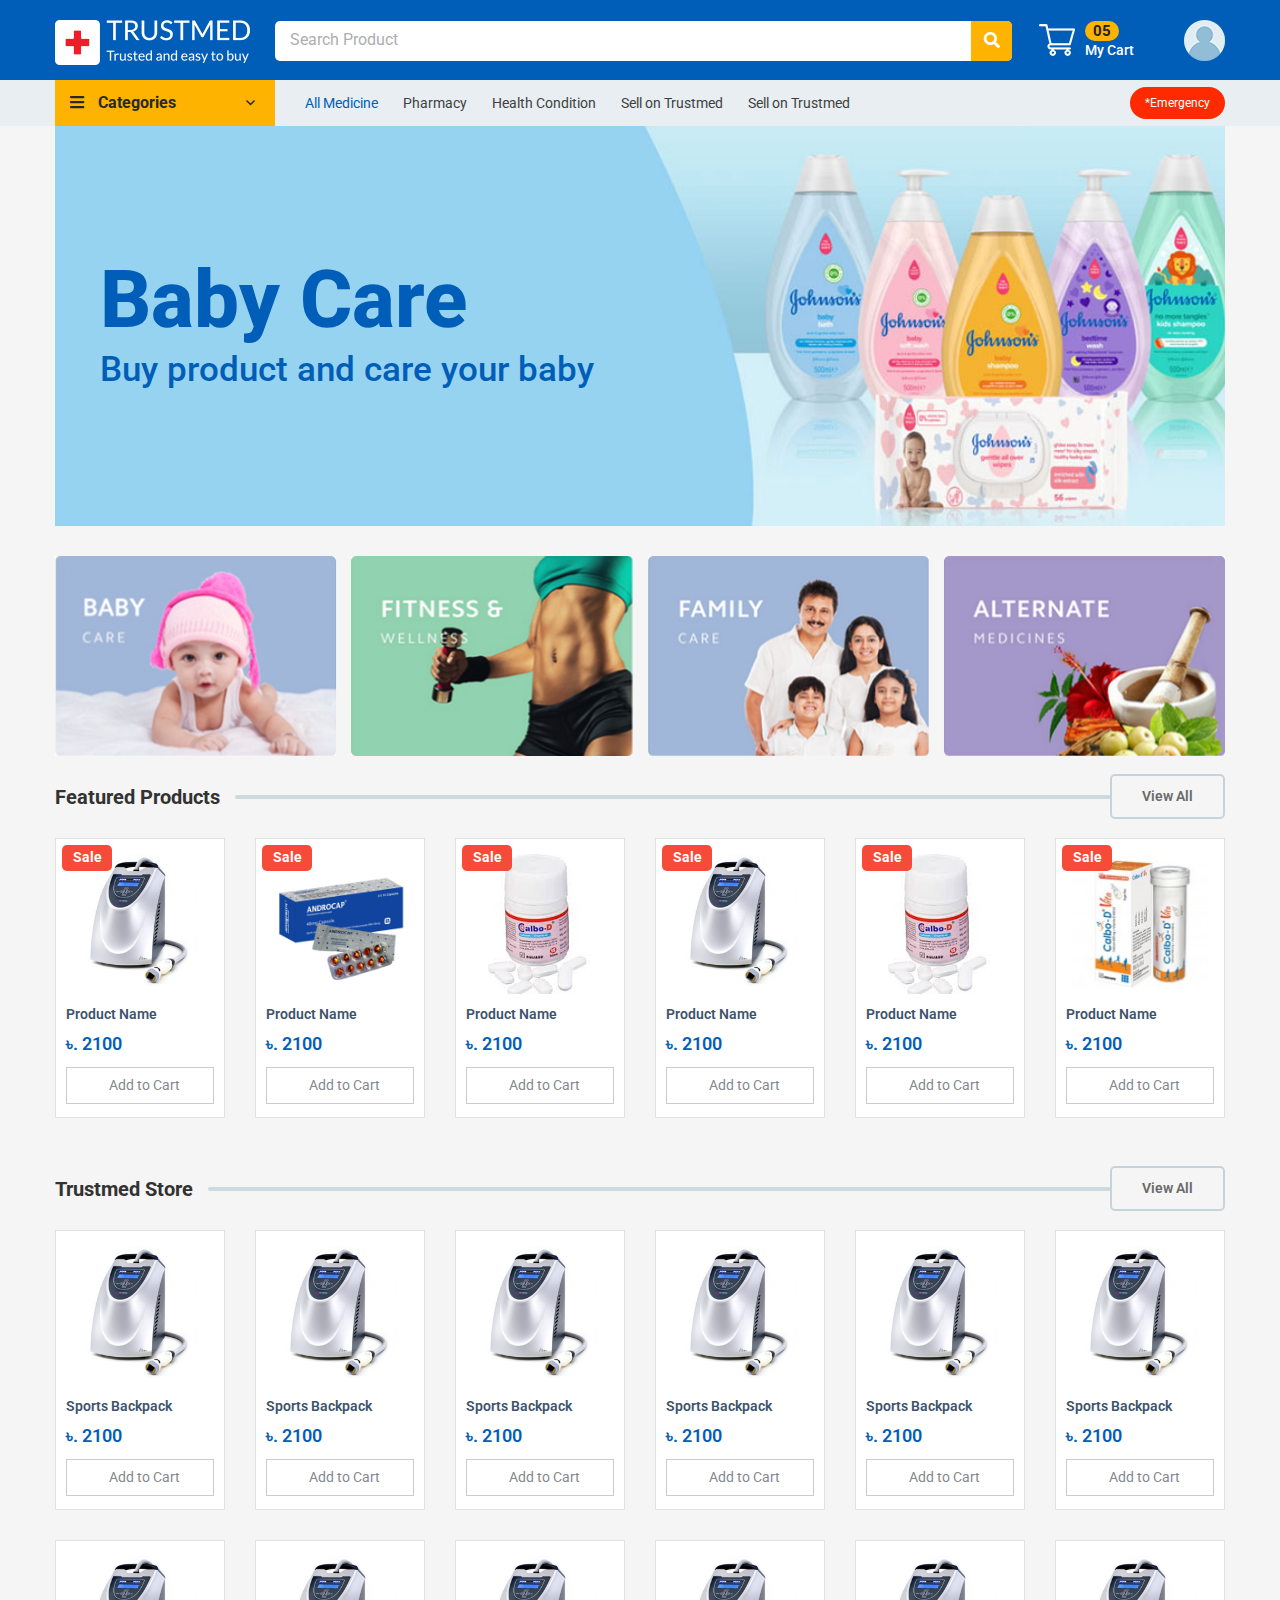
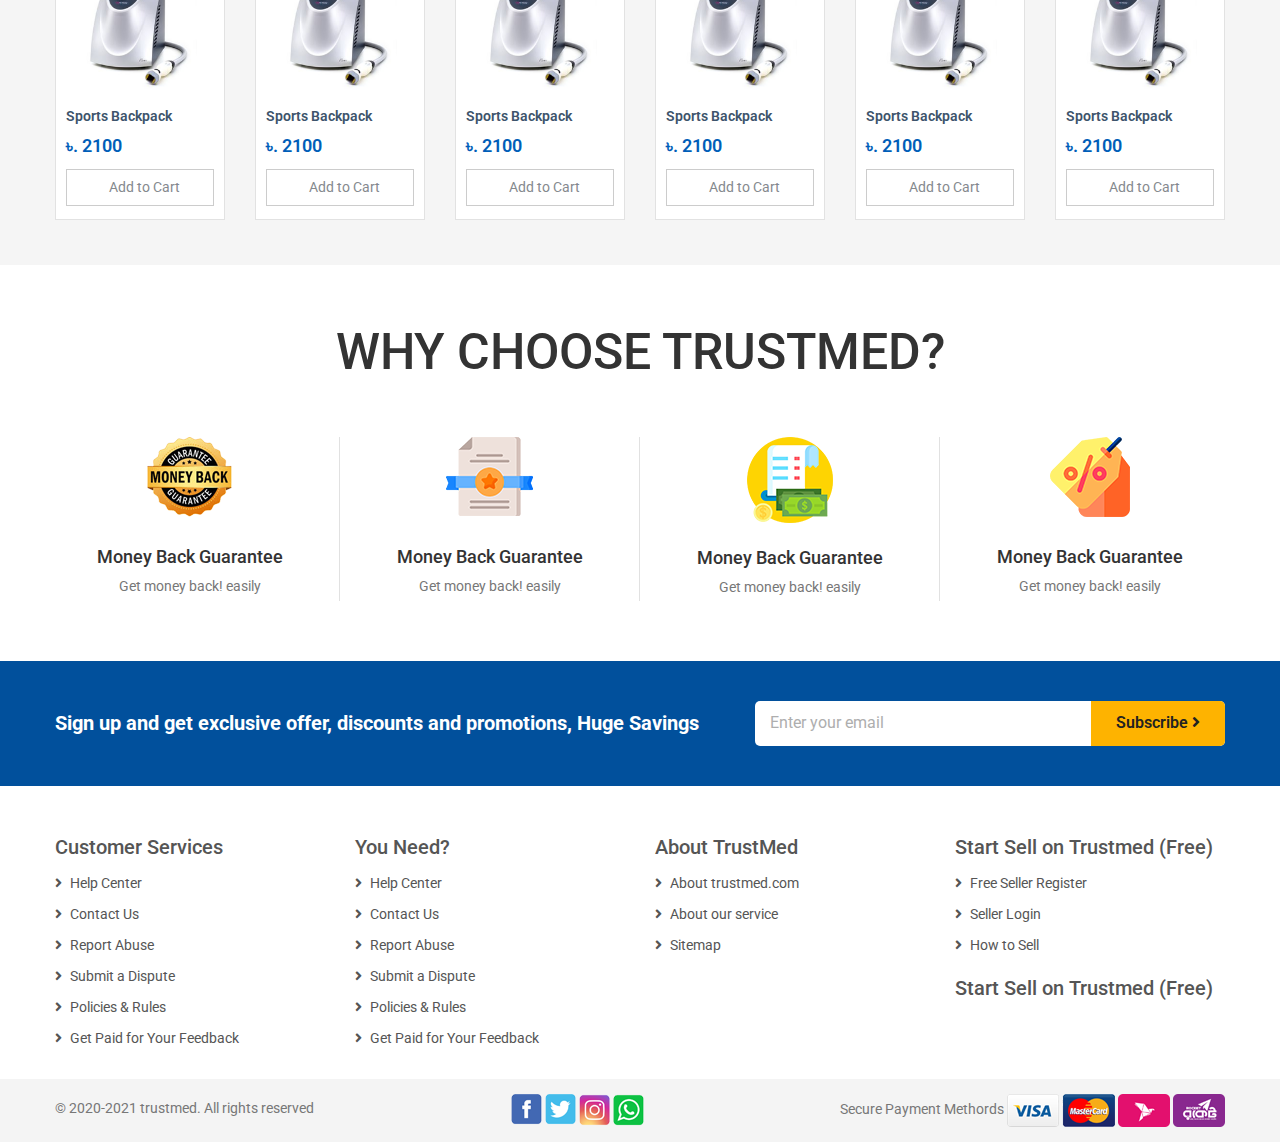
==== index.html @ 3177b4dc "first upload" ====
<!doctype html>
<html class="no-js" lang="en">

<head>

    <!--========= Required meta tags =========-->
    <meta charset="utf-8">
    <meta http-equiv="x-ua-compatible" content="ie=edge">
    <meta name="description" content="">
    <meta name="viewport" content="width=device-width, initial-scale=1, shrink-to-fit=no">

    <!--====== Title ======-->
    <title>trustmed</title>

    <!--====== Favicon ======-->
    <link rel="shortcut icon" href="favicon.png" type="images/x-icon" />
    
    <!--====== CSS Here ======-->
    <link rel="stylesheet" href="assets/css/bootstrap.min.css">
    <link rel="stylesheet" href="assets/css/animate.min.css">
    <link rel="stylesheet" href="assets/css/font-awesome.min.css">
    <link rel="stylesheet" href="assets/css/lightcase.css">
    <link rel="stylesheet" href="assets/css/meanmenu.css">
    <link rel="stylesheet" href="assets/css/nice-select.css">
    <link rel="stylesheet" href="assets/css/owl.carousel.min.css">
    <link rel="stylesheet" href="assets/css/slicknav.min.css">
    <link rel="stylesheet" href="assets/css/default.css">
    <link rel="stylesheet" href="assets/css/style.css">
    <link rel="stylesheet" href="assets/css/responsive.css">
    
</head>

<body class="home"> 
    <!--[if lt IE 8]>
        <p class="browserupgrade">You are using an <strong>outdated</strong> browser. Please <a href="http://browsehappy.com/">upgrade your browser</a> to improve your experience.</p>
    <![endif]-->

    <!-- header area start -->
    <header class="site-header">
        <div class="header-top">
            <div class="container">
                <div class="row">
                    <div class="col-xl-3 col-lg-3">
                        <a href="index.html" class="site-logo">
                            <img src="assets/images/logo.png" alt="">
                        </a>
                    </div>
                    <div class="col-xl-7 col-lg-6 my-auto">
                        <div class="search-by-cat">
                            <form action="get">
                                <div class="search-by-cat-wrap">
                                    <div class="search-field">
                                        <input type="search" placeholder="Search Product">
                                    </div>
                                    <button class="search-submit" type="submit"><i class="fa fa-search"></i></button>
                                </div>
                            </form>
                        </div>
                    </div>
                    <div class="col-xl-2 col-lg-3 my-auto">
                        <div class="cart-user-wrap">
                            <div class="cart-button">
                                <div class="cart-icon">
                                    <img src="assets/images/cart.png" alt="">
                                </div>
                                <div class="cart-content">
                                    <span class="cart-total">05</span>
                                    <h5>My Cart</h5>
                                </div>
                            </div>

                            <div class="user-button">
                                <div class="user-icon">
                                    <img src="assets/images/user.png" alt="">
                                    <div class="user-menu">
                                        <h4>Welcome to Trustmed</h4>
                                        <a class="btn btn-blue" href="customer-register.html">Sign in</a>
                                        <br>
                                        <h4><span>New Customer?</span></h4>
                                        <a class="btn btn-orange" href="customer-register.html">Join Free</a>
                                    </div>
                                </div>                                
                            </div>

                        </div>
                    </div>
                </div>
            </div>
        </div>
        <!-- nav area start -->
        <div class="nav-area">
            <div class="container">
                <div class="row">
                    <div class="col-xl-3 col-lg-3 col-md-6 col-8">
                        <!-- <div id="mobile-menu-wrap"></div> -->
                        <div class="nav-cat-wrap">
                            <a  href="#" class="nav-cat-btn">
                                <i class="fa fa-bars"></i>
                                Categories 
                            </a>
                            <div class="nav-cat-menu">
                                <ul id="traffic-menu">
                                    <li><a href="category.html"><img src="assets/icons/01.png">Covit 19 Essentials</a></li>
                                    <li><a href="category.html"><img src="assets/icons/02.png">Health & Beauty</a></li>
                                    <li class="mega-menu"><a href="category.html"><img src="assets/icons/03.png">Familly Care</a>
                                        <ul class="mega-menu-content">
                                            <li><a href="">
                                                <img src="assets/images/cat-thumb.png">
                                                <p>Sub Category Name</p>
                                            </a></li>
                                            <li><a href="">
                                                <img src="assets/images/cat-thumb.png">
                                                <p>Sub Category Name</p>
                                            </a></li>
                                            <li><a href="">
                                                <img src="assets/images/cat-thumb.png">
                                                <p>Sub Category Name</p>
                                            </a></li>
                                            <li><a href="">
                                                <img src="assets/images/cat-thumb.png">
                                                <p>Sub Category Name</p>
                                            </a></li>
                                            <li><a href="">
                                                <img src="assets/images/cat-thumb.png">
                                                <p>Sub Category Name</p>
                                            </a></li>
                                            <li><a href="">
                                                <img src="assets/images/cat-thumb.png">
                                                <p>Sub Category Name</p>
                                            </a></li>
                                            <li><a href="">
                                                <img src="assets/images/cat-thumb.png">
                                                <p>Sub Category Name</p>
                                            </a></li>
                                            <li><a href="">
                                                <img src="assets/images/cat-thumb.png">
                                                <p>Sub Category Name</p>
                                            </a></li>
                                            <li><a href="">
                                                <img src="assets/images/cat-thumb.png">
                                                <p>Sub Category Name</p>
                                            </a></li>
                                            <li><a href="">
                                                <img src="assets/images/cat-thumb.png">
                                                <p>Sub Category Name</p>
                                            </a></li>
                                            <li><a href="">
                                                <img src="assets/images/cat-thumb.png">
                                                <p>Sub Category Name</p>
                                            </a></li>
                                            <li><a href="">
                                                <img src="assets/images/cat-thumb.png">
                                                <p>Sub Category Name</p>
                                            </a></li>
                                        </ul>
                                    </li>
                                    <li><a href="category.html"><img src="assets/icons/04.png">Food & Supplements</a></li>
                                    <li><a href="category.html"><img src="assets/icons/05.png"> Yoga & Exercise </a></li>
                                    <li><a href="category.html"><img src="assets/icons/06.png"> First Aid </a></li>
                                    <li><a href="category.html"><img src="assets/icons/07.png"> Medical Apparel </a></li>
                                    <li><a href="category.html"><img src="assets/icons/08.png"> Surgical instruments </a></li>
                                    <li><a href="category.html"><img src="assets/icons/09.png"> Laboratory </a></li>
                                    <li><a href="category.html"><img src="assets/icons/10.png"> Therapy </a></li>
                                    <li><a href="category.html"><img src="assets/icons/11.png"> Hospital Equipment </a></li>
                                    <li><a href="category.html"><img src="assets/icons/12.png"> Hospital Furniture </a></li>
                                    <li><a href="category.html"><img src="assets/icons/13.png"> Medical Books </a></li>
                                    <li><a href="category.html"><img src="assets/icons/14.png"> Homeopathy </a></li>
                                    <li><a href="category.html"><img src="assets/icons/15.png"> Herbal </a></li>
                                    <li><a href="category.html"><img src="assets/icons/16.png"> Pet Medicine </a></li>
                                    <li class="show-all-cat-btn"><a href="">Show all</a></li>
                                </ul>
                            </div>
                        </div>
                    </div>
                    <div class="col-xl-9 col-lg-9 col-md-6 col-4 my-auto">
                        <div class="main-menu">
                            <nav>
                                <ul>
                                    <li class="active"><a href="#0">All Medicine</a></li>
                                    <li><a href="#0">Pharmacy</a></li>
                                    <li><a href="#0">Health Condition</a></li>
                                    <li><a href="#0">Sell on Trustmed</a></li>
                                    <li><a href="#0">Sell on Trustmed</a></li>
                            </nav>
                            <a href="vendor.html" class="site-btn">*Emergency</a>
                        </div>
                        <div class="sideicon">
                            <input type="checkbox" class="navigation__checkbox" id="navi-toggle">
                            <label for="navi-toggle" class="navigation__button">
                                <span class="navigation__icon">&nbsp;</span>
                            </label>
                        </div>
                    </div>
                </div>
            </div>
        </div>
        <!-- nav area end -->
    </header>
    <!-- header area end -->

    <div class="overlay"></div>

    <!-- hamburger menu start -->
    <div class="hamburger-menu">
        <div class="sidebarlists">
            <div class="crossbars">
                <button></button>
            </div>
            <ul>
                <li class="active"><a href="#0">All Medicine</a></li>
                <li><a href="#0">Pharmacy</a></li>
                <li><a href="#0">Health Condition</a></li>
                <li><a href="#0">Sell on Trustmed</a></li>
                <li><a href="#0">Sell on Trustmed</a></li>
            </ul>
        </div>
    </div>
    <!-- hamburger menu end -->

    <!-- Banner area start -->
    <section class="banner-area container">
        <div class="single-banner-item" style="background-image:url('assets/images/banner.jpg');">
            <div class="banner-content">
                <h2>Baby Care</h2>
                <h3>Buy product and care your baby</h3>
            </div>
        </div>
    </section>
    <!-- Banner area end -->

    <!-- offer area start -->
    <section class="offer-area pt-30 pb-15">
        <div class="container">
            <div class="row">
                <div class="col-xl-12">
                    <div class="offer-wrap owl-carousel">
                        <div class="single-offer">
                            <img src="assets/images/cat-1.jpeg" alt="">
                        </div>
                        <div class="single-offer">
                            <img src="assets/images/cat-2.jpeg" alt="">
                        </div>
                        <div class="single-offer">
                            <img src="assets/images/cat-3.jpeg" alt="">
                        </div>
                        <div class="single-offer">
                            <img src="assets/images/cat-4.jpeg" alt="">
                        </div>
                        <div class="single-offer">
                            <img src="assets/images/cat-1.jpeg" alt="">
                        </div>
                    </div>
                </div>
            </div>
        </div>
    </section>
    <!-- offer area end -->

    <!-- cat area start -->
    <section class="cat-area pt-15 pb-15">
        <div class="container">
            <div class="row">
                <div class="col-xl-12">
                    <div class="section-heading mb-25">
                        <h2 class="heading-title small">Featured Products</h2>
                        <div class="heading-label"></div>
                        <a href="#0" class="site-btn transparent">View All</a>
                    </div>
                </div>
            </div>
            <div class="row mt-none-20">
                <div class="col-xl-2 col-lg-3 col-md-4 col-sm-6">
                    <div class="single-product">
                        <a href="#0" class="product-thumb">
                            <img src="assets/images/product-1.png" alt="">
                        </a>
                        <div class="product-content pt-10">
                            <a href="#0" class="product-ttile">Product Name</a>
                            <span class="product-price">৳. 2100</span>
                            <a href="#0" class="add-to-cart"><i class="fa fa-cart"></i> Add to Cart</a>
                        </div>
                        <span class="onsale">sale</span>
                    </div>
                </div>
                <div class="col-xl-2 col-lg-3 col-md-4 col-sm-6">
                    <div class="single-product">
                        <a href="#0" class="product-thumb">
                            <img src="assets/images/product-2.png" alt="">
                        </a>
                        <div class="product-content pt-10">
                            <a href="#0" class="product-ttile">Product Name</a>
                            <span class="product-price">৳. 2100</span>
                            <a href="#0" class="add-to-cart"><i class="fa fa-cart"></i> Add to Cart</a>
                        </div>
                        <span class="onsale">sale</span>
                    </div>
                </div>
                <div class="col-xl-2 col-lg-3 col-md-4 col-sm-6">
                    <div class="single-product">
                        <a href="#0" class="product-thumb">
                            <img src="assets/images/product-3.png" alt="">
                        </a>
                        <div class="product-content pt-10">
                            <a href="#0" class="product-ttile">Product Name</a>
                            <span class="product-price">৳. 2100</span>
                            <a href="#0" class="add-to-cart"><i class="fa fa-cart"></i> Add to Cart</a>
                        </div>
                        <span class="onsale">sale</span>
                    </div>
                </div>
                <div class="col-xl-2 col-lg-3 col-md-4 col-sm-6">
                    <div class="single-product">
                        <a href="#0" class="product-thumb">
                            <img src="assets/images/product-1.png" alt="">
                        </a>
                        <div class="product-content pt-10">
                            <a href="#0" class="product-ttile">Product Name</a>
                            <span class="product-price">৳. 2100</span>
                            <a href="#0" class="add-to-cart"><i class="fa fa-cart"></i> Add to Cart</a>
                        </div>
                        <span class="onsale">sale</span>
                    </div>
                </div>
                <div class="col-xl-2 col-lg-3 col-md-4 col-sm-6">
                    <div class="single-product">
                        <a href="#0" class="product-thumb">
                            <img src="assets/images/product-3.png" alt="">
                        </a>
                        <div class="product-content pt-10">
                            <a href="#0" class="product-ttile">Product Name</a>
                            <span class="product-price">৳. 2100</span>
                            <a href="#0" class="add-to-cart"><i class="fa fa-cart"></i> Add to Cart</a>
                        </div>
                        <span class="onsale">sale</span>
                    </div>
                </div>
                <div class="col-xl-2 col-lg-3 col-md-4 col-sm-6">
                    <div class="single-product">
                        <a href="#0" class="product-thumb">
                            <img src="assets/images/product-4.png" alt="">
                        </a>
                        <div class="product-content pt-10">
                            <a href="#0" class="product-ttile">Product Name</a>
                            <span class="product-price">৳. 2100</span>
                            <a href="#0" class="add-to-cart"><i class="fa fa-cart"></i> Add to Cart</a>
                        </div>
                        <span class="onsale">sale</span>
                    </div>
                </div>
            </div>
        </div>
    </section>
    <!-- cat area end -->

    <!-- product area start -->
    <section class="product-area pt-15 pb-15">
        <div class="container">
            <div class="row">
                <div class="col-xl-12">
                    <div class="section-heading mb-25">
                        <h2 class="heading-title small">Trustmed Store</h2>
                        <div class="heading-label"></div>
                        <a href="#0" class="site-btn transparent">View All</a>
                    </div>
                </div>
            </div>
            <div class="row mt-none-20">
                <div class="col-xl-2 col-lg-3 col-md-4 col-sm-6">
                    <div class="single-product">
                        <a href="#0" class="product-thumb">
                            <img src="assets/images/product-1.png" alt="">
                        </a>
                        <div class="product-content pt-10">
                            <a href="#0" class="product-ttile">Sports Backpack</a>
                            <span class="product-price">৳. 2100</span>
                            <a href="#0" class="add-to-cart"><i class="fa fa-cart"></i> Add to Cart</a>
                        </div>
                    </div>
                </div>
                <div class="col-xl-2 col-lg-3 col-md-4 col-sm-6">
                    <div class="single-product">
                        <a href="#0" class="product-thumb">
                            <img src="assets/images/product-1.png" alt="">
                        </a>
                        <div class="product-content pt-10">
                            <a href="#0" class="product-ttile">Sports Backpack</a>
                            <span class="product-price">৳. 2100</span>
                            <a href="#0" class="add-to-cart"><i class="fa fa-cart"></i> Add to Cart</a>
                        </div>
                    </div>
                </div>
                <div class="col-xl-2 col-lg-3 col-md-4 col-sm-6">
                    <div class="single-product">
                        <a href="#0" class="product-thumb">
                            <img src="assets/images/product-1.png" alt="">
                        </a>
                        <div class="product-content pt-10">
                            <a href="#0" class="product-ttile">Sports Backpack</a>
                            <span class="product-price">৳. 2100</span>
                            <a href="#0" class="add-to-cart"><i class="fa fa-cart"></i> Add to Cart</a>
                        </div>
                    </div>
                </div>
                <div class="col-xl-2 col-lg-3 col-md-4 col-sm-6">
                    <div class="single-product">
                        <a href="#0" class="product-thumb">
                            <img src="assets/images/product-1.png" alt="">
                        </a>
                        <div class="product-content pt-10">
                            <a href="#0" class="product-ttile">Sports Backpack</a>
                            <span class="product-price">৳. 2100</span>
                            <a href="#0" class="add-to-cart"><i class="fa fa-cart"></i> Add to Cart</a>
                        </div>
                    </div>
                </div>
                <div class="col-xl-2 col-lg-3 col-md-4 col-sm-6">
                    <div class="single-product">
                        <a href="#0" class="product-thumb">
                            <img src="assets/images/product-1.png" alt="">
                        </a>
                        <div class="product-content pt-10">
                            <a href="#0" class="product-ttile">Sports Backpack</a>
                            <span class="product-price">৳. 2100</span>
                            <a href="#0" class="add-to-cart"><i class="fa fa-cart"></i> Add to Cart</a>
                        </div>
                    </div>
                </div>
                <div class="col-xl-2 col-lg-3 col-md-4 col-sm-6">
                    <div class="single-product">
                        <a href="#0" class="product-thumb">
                            <img src="assets/images/product-1.png" alt="">
                        </a>
                        <div class="product-content pt-10">
                            <a href="#0" class="product-ttile">Sports Backpack</a>
                            <span class="product-price">৳. 2100</span>
                            <a href="#0" class="add-to-cart"><i class="fa fa-cart"></i> Add to Cart</a>
                        </div>
                    </div>
                </div>
                <div class="col-xl-2 col-lg-3 col-md-4 col-sm-6">
                    <div class="single-product">
                        <a href="#0" class="product-thumb">
                            <img src="assets/images/product-1.png" alt="">
                        </a>
                        <div class="product-content pt-10">
                            <a href="#0" class="product-ttile">Sports Backpack</a>
                            <span class="product-price">৳. 2100</span>
                            <a href="#0" class="add-to-cart"><i class="fa fa-cart"></i> Add to Cart</a>
                        </div>
                    </div>
                </div>
                <div class="col-xl-2 col-lg-3 col-md-4 col-sm-6">
                    <div class="single-product">
                        <a href="#0" class="product-thumb">
                            <img src="assets/images/product-1.png" alt="">
                        </a>
                        <div class="product-content pt-10">
                            <a href="#0" class="product-ttile">Sports Backpack</a>
                            <span class="product-price">৳. 2100</span>
                            <a href="#0" class="add-to-cart"><i class="fa fa-cart"></i> Add to Cart</a>
                        </div>
                    </div>
                </div>
                <div class="col-xl-2 col-lg-3 col-md-4 col-sm-6">
                    <div class="single-product">
                        <a href="#0" class="product-thumb">
                            <img src="assets/images/product-1.png" alt="">
                        </a>
                        <div class="product-content pt-10">
                            <a href="#0" class="product-ttile">Sports Backpack</a>
                            <span class="product-price">৳. 2100</span>
                            <a href="#0" class="add-to-cart"><i class="fa fa-cart"></i> Add to Cart</a>
                        </div>
                    </div>
                </div>
                <div class="col-xl-2 col-lg-3 col-md-4 col-sm-6">
                    <div class="single-product">
                        <a href="#0" class="product-thumb">
                            <img src="assets/images/product-1.png" alt="">
                        </a>
                        <div class="product-content pt-10">
                            <a href="#0" class="product-ttile">Sports Backpack</a>
                            <span class="product-price">৳. 2100</span>
                            <a href="#0" class="add-to-cart"><i class="fa fa-cart"></i> Add to Cart</a>
                        </div>
                    </div>
                </div>
                <div class="col-xl-2 col-lg-3 col-md-4 col-sm-6">
                    <div class="single-product">
                        <a href="#0" class="product-thumb">
                            <img src="assets/images/product-1.png" alt="">
                        </a>
                        <div class="product-content pt-10">
                            <a href="#0" class="product-ttile">Sports Backpack</a>
                            <span class="product-price">৳. 2100</span>
                            <a href="#0" class="add-to-cart"><i class="fa fa-cart"></i> Add to Cart</a>
                        </div>
                    </div>
                </div>
                <div class="col-xl-2 col-lg-3 col-md-4 col-sm-6">
                    <div class="single-product">
                        <a href="#0" class="product-thumb">
                            <img src="assets/images/product-1.png" alt="">
                        </a>
                        <div class="product-content pt-10">
                            <a href="#0" class="product-ttile">Sports Backpack</a>
                            <span class="product-price">৳. 2100</span>
                            <a href="#0" class="add-to-cart"><i class="fa fa-cart"></i> Add to Cart</a>
                        </div>
                    </div>
                </div>
            </div>
        </div>
    </section>
    <!-- product area end -->

    <!-- why chosse area start -->
    <div class="why-choose">
        <div class="container">
            <div class="row">
                <div class="col-xl-12">
                    <div class="section-heading justify-content-center">
                        <h2>Why Choose TrustMed?</h2>
                    </div>
                </div>
            </div>
            <div class="row choose text-center mt-none-20">
                <div class="col-xl-3 col-lg-3 col-md-6 col-sm-6 mt-20">
                    <div class="single-why-choose">
                        <div class="icon">
                            <img src="assets/images/why-1.png" alt="">
                        </div>
                        <div class="content">
                            <h4>Money Back Guarantee</h4>
                            <p>Get money back! easily</p>
                        </div>
                    </div>
                </div>
                <div class="col-xl-3 col-lg-3 col-md-6 col-sm-6 mt-20">
                    <div class="single-why-choose">
                        <div class="icon">
                            <img src="assets/images/why-2.png" alt="">
                        </div>
                        <div class="content">
                            <h4>Money Back Guarantee</h4>
                            <p>Get money back! easily</p>
                        </div>
                    </div>
                </div>
                <div class="col-xl-3 col-lg-3 col-md-6 col-sm-6 mt-20">
                    <div class="single-why-choose">
                        <div class="icon">
                            <img src="assets/images/why-3.png" alt="">
                        </div>
                        <div class="content">
                            <h4>Money Back Guarantee</h4>
                            <p>Get money back! easily</p>
                        </div>
                    </div>
                </div>
                <div class="col-xl-3 col-lg-3 col-md-6 col-sm-6 mt-20">
                    <div class="single-why-choose">
                        <div class="icon">
                            <img src="assets/images/why-4.png" alt="">
                        </div>
                        <div class="content">
                            <h4>Money Back Guarantee</h4>
                            <p>Get money back! easily</p>
                        </div>
                    </div>
                </div>
            </div>
        </div>
    </div>
    <!-- why chosse area end -->

    <!-- newslater area start -->
    <div class="newslater-area">
        <div class="container">
            <div class="row">
                <div class="col-xl-7 my-auto">
                    <p>Sign up and get exclusive offer, discounts and promotions, Huge Savings</p>
                </div>
                <div class="col-xl-5">
                    <div class="newslater">
                        <form action="index.html">
                            <input type="email" name="email" id="email" placeholder="Enter your email">
                            <button type="submit">Subscribe <i class="fa fa-angle-right"></i></button>
                        </form>
                    </div>
                </div>
            </div>
        </div>
    </div>
    <!-- newslater area end -->

    <!-- footer area start -->
    <footer class="site-footer pt-50">
        <div class="container">
            <div class="row mt-none-30">

                <div class="col-lg-3 col-md-6 col-sm-6">
                    <div class="footer-widget mt-30">
                        <h4 class="widget-title mb-15">Customer Services</h4>
                        <ul>
                            <li><a href="#0">Help Center</a></li>
                            <li><a href="#0">Contact Us</a></li>
                            <li><a href="#0">Report Abuse</a></li>
                            <li><a href="#0">Submit a Dispute</a></li>
                            <li><a href="#0">Policies & Rules</a></li>
                            <li><a href="#0">Get Paid for Your Feedback</a></li>
                        </ul>
                    </div>
                </div>

                <div class="col-lg-3 col-md-6 col-sm-6">
                    <div class="footer-widget mt-30">
                        <h4 class="widget-title mb-15">You Need?</h4>
                        <ul>
                            <li><a href="#0">Help Center</a></li>
                            <li><a href="#0">Contact Us</a></li>
                            <li><a href="#0">Report Abuse</a></li>
                            <li><a href="#0">Submit a Dispute</a></li>
                            <li><a href="#0">Policies & Rules</a></li>
                            <li><a href="#0">Get Paid for Your Feedback</a></li>
                        </ul>
                    </div>
                </div>

                <div class="col-lg-3 col-md-6 col-sm-6">
                    <div class="footer-widget mt-30">
                        <h4 class="widget-title mb-15">About TrustMed</h4>
                        <ul>
                            <li><a href="#0">About trustmed.com</a></li>
                            <li><a href="#0">About our service</a></li>
                            <li><a href="#0">Sitemap</a></li>
                        </ul>
                    </div>
                </div>

                <div class="col-lg-3 col-md-6 col-sm-6">
                    <div class="footer-widget mt-30">
                        <h4 class="widget-title mb-15">Start Sell on Trustmed (Free)</h4>
                        <ul>
                            <li><a href="#0">Free Seller Register</a></li>
                            <li><a href="#0">Seller Login</a></li>
                            <li><a href="#0">How to Sell</a></li>
                        </ul>
                        <br>
                        <h4 class="widget-title mb-15">Start Sell on Trustmed (Free)</h4>
                    </div>
                </div>

            </div>

        </div>

        <div class="copyright pt-15 pb-15 mt-30">
            <div class="container">

                <div class="d-flex justify-content-between">

                    <div class="copyright-text">
                        <p>&copy; 2020-2021 trustmed. All rights reserved</p>
                    </div>

                    <div class="footer-socials">
                        <a href=""><img src="assets/images/fb-icon.png"></a>
                        <a href=""><img src="assets/images/tw-icon.png"></a>
                        <a href=""><img src="assets/images/lnk-icon.png"></a>
                        <a href=""><img src="assets/images/wh-icon.png"></a>
                    </div>

                    <div class="pmnt-box">
                        <span>Secure Payment Methords</span>
                        <img src="assets/images/visa.png">
                        <img src="assets/images/master-card.png">
                        <img src="assets/images/bkash-p.png">
                        <img src="assets/images/rocket-p.png">
                    </div>

                </div>

            </div>
        </div>
    </footer>
    <!-- footer area end -->

    <!--========= JS Here =========-->
    <script src="assets/js/jquery-2.2.4.min.js"></script>
    <script src="assets/js/bootstrap.min.js"></script>
    <script src="assets/js/jquery.meanmenu.min.js"></script>
    <script src="assets/js/jquery.nice-select.min.js"></script>
    <script src="assets/js/lightcase.js"></script>
    <script src="assets/js/owl.carousel.min.js"></script>
    <script src="assets/js/jquery.slicknav.min.js"></script>
    <script src="assets/js/wow.min.js"></script>
    <script src="assets/js/main.js"></script>
</body>

</html>
---- assets/css/lightcase.css ----
/**
 * Lightcase - jQuery Plugin
 * The smart and flexible Lightbox Plugin.
 *
 * @author		Cornel Boppart <cornel@bopp-art.com>
 * @copyright	Author
 *
 * @version		2.5.0 (11/03/2018)
 */
/**
 * Lightcase settings
 *
 * Note: Override default settings for your project without touching this source code by simply
 * defining those variables within a SASS map called '$lightcase-custom'.
 *
 * // Example usage
 * $lightcase-custom: (
 *   'breakpoint': 768px
 * );
 */
@font-face {
  font-family: 'lightcase';
  src: url("../fonts/lightcase.eot?55356177");
  src: url("../fonts/lightcase.eot?55356177#iefix") format("embedded-opentype"), url("../fonts/lightcase.woff?55356177") format("woff"), url("../fonts/lightcase.ttf?55356177") format("truetype"), url("../fonts/lightcase.svg?55356177#lightcase") format("svg");
  font-weight: normal;
  font-style: normal;
}
/* line 12, ../scss/components/fonts/_font-lightcase.scss */
[class*='lightcase-icon-']:before {
  font-family: 'lightcase', sans-serif;
  font-style: normal;
  font-weight: normal;
  speak: none;
  display: inline-block;
  text-decoration: inherit;
  width: 1em;
  text-align: center;
  /* For safety - reset parent styles, that can break glyph codes*/
  font-variant: normal;
  text-transform: none;
  /* fix buttons height, for twitter bootstrap */
  line-height: 1em;
  /* Uncomment for 3D effect */
  /* text-shadow: 1px 1px 1px rgba(127, 127, 127, 0.3); */
}

/* Codes */
/* line 35, ../scss/components/fonts/_font-lightcase.scss */
.lightcase-icon-play:before {
  content: '\e800';
}

/* line 36, ../scss/components/fonts/_font-lightcase.scss */
.lightcase-icon-pause:before {
  content: '\e801';
}

/* line 37, ../scss/components/fonts/_font-lightcase.scss */
.lightcase-icon-close:before {
  content: '\e802';
}

/* line 38, ../scss/components/fonts/_font-lightcase.scss */
.lightcase-icon-prev:before {
  content: '\e803';
}

/* line 39, ../scss/components/fonts/_font-lightcase.scss */
.lightcase-icon-next:before {
  content: '\e804';
}

/* line 40, ../scss/components/fonts/_font-lightcase.scss */
.lightcase-icon-spin:before {
  content: '\e805';
}

/**
 * Mixin providing icon defaults to be used on top of font-lightcase.
 *
 * Example usage:
 * @include icon(#e9e9e9)
 */
/**
 * Mixin providing icon defaults including a hover status to be used
 * on top of font-lightcase.
 *
 * Example usage:
 * @include icon-hover(#e9e9e9, #fff)
 */
/**
 * Provides natural content overflow behavior and scrolling support
 * even so for touch devices.
 *
 * Example usage:
 * @include overflow()
 */
/**
 * Neutralizes/resets dimensions including width, height, position as well as margins,
 * paddings and styles. Used to enforce a neutral and unstyled look and behavoir!
 *
 * Example usage:
 * @include clear(true)
 *
 * @param boolean $important
 */
@-webkit-keyframes lightcase-spin {
  0% {
    -webkit-transform: rotate(0deg);
    -moz-transform: rotate(0deg);
    -o-transform: rotate(0deg);
    transform: rotate(0deg);
  }
  100% {
    -webkit-transform: rotate(359deg);
    -moz-transform: rotate(359deg);
    -o-transform: rotate(359deg);
    transform: rotate(359deg);
  }
}
@-moz-keyframes lightcase-spin {
  0% {
    -webkit-transform: rotate(0deg);
    -moz-transform: rotate(0deg);
    -o-transform: rotate(0deg);
    transform: rotate(0deg);
  }
  100% {
    -webkit-transform: rotate(359deg);
    -moz-transform: rotate(359deg);
    -o-transform: rotate(359deg);
    transform: rotate(359deg);
  }
}
@-o-keyframes lightcase-spin {
  0% {
    -webkit-transform: rotate(0deg);
    -moz-transform: rotate(0deg);
    -o-transform: rotate(0deg);
    transform: rotate(0deg);
  }
  100% {
    -webkit-transform: rotate(359deg);
    -moz-transform: rotate(359deg);
    -o-transform: rotate(359deg);
    transform: rotate(359deg);
  }
}
@-ms-keyframes lightcase-spin {
  0% {
    -webkit-transform: rotate(0deg);
    -moz-transform: rotate(0deg);
    -o-transform: rotate(0deg);
    transform: rotate(0deg);
  }
  100% {
    -webkit-transform: rotate(359deg);
    -moz-transform: rotate(359deg);
    -o-transform: rotate(359deg);
    transform: rotate(359deg);
  }
}
@keyframes lightcase-spin {
  0% {
    -webkit-transform: rotate(0deg);
    -moz-transform: rotate(0deg);
    -o-transform: rotate(0deg);
    transform: rotate(0deg);
  }
  100% {
    -webkit-transform: rotate(359deg);
    -moz-transform: rotate(359deg);
    -o-transform: rotate(359deg);
    transform: rotate(359deg);
  }
}
/* line 1, ../scss/components/modules/_case.scss */
#lightcase-case {
  display: none;
  position: fixed;
  z-index: 2002;
  top: 50%;
  left: 50%;
  font-family: arial, sans-serif;
  font-size: 13px;
  line-height: 1.5;
  text-align: left;
  text-shadow: 0 0 10px rgba(0, 0, 0, 0.5);
}
@media screen and (max-width: 640px) {
  /* line 16, ../scss/components/modules/_case.scss */
  html[data-lc-type=inline] #lightcase-case, html[data-lc-type=ajax] #lightcase-case {
    position: fixed !important;
    top: 0 !important;
    left: 0 !important;
    right: 0 !important;
    bottom: 0 !important;
    margin: 0 !important;
    padding: 55px 0 70px 0;
    width: 100% !important;
    height: 100% !important;
    overflow: auto !important;
  }
}

@media screen and (min-width: 641px) {
  /* line 4, ../scss/components/modules/_content.scss */
  html:not([data-lc-type=error]) #lightcase-content {
    position: relative;
    z-index: 1;
    text-shadow: none;
    background-color: #fff;
    -webkit-box-shadow: 0 0 30px rgba(0, 0, 0, 0.5);
    -moz-box-shadow: 0 0 30px rgba(0, 0, 0, 0.5);
    -o-box-shadow: 0 0 30px rgba(0, 0, 0, 0.5);
    box-shadow: 0 0 30px rgba(0, 0, 0, 0.5);
    -webkit-backface-visibility: hidden;
  }
}
@media screen and (min-width: 641px) {
  /* line 23, ../scss/components/modules/_content.scss */
  html[data-lc-type=image] #lightcase-content, html[data-lc-type=video] #lightcase-content {
    background-color: #333;
  }
}
/* line 31, ../scss/components/modules/_content.scss */
html[data-lc-type=inline] #lightcase-content, html[data-lc-type=ajax] #lightcase-content, html[data-lc-type=error] #lightcase-content {
  -webkit-box-shadow: none;
  -moz-box-shadow: none;
  -o-box-shadow: none;
  box-shadow: none;
}
@media screen and (max-width: 640px) {
  /* line 31, ../scss/components/modules/_content.scss */
  html[data-lc-type=inline] #lightcase-content, html[data-lc-type=ajax] #lightcase-content, html[data-lc-type=error] #lightcase-content {
    position: relative !important;
    top: auto !important;
    left: auto !important;
    width: auto !important;
    height: auto !important;
    margin: 0 !important;
    padding: 0 !important;
    border: none !important;
    background: none !important;
  }
}
/* line 43, ../scss/components/modules/_content.scss */
html[data-lc-type=inline] #lightcase-content .lightcase-contentInner, html[data-lc-type=ajax] #lightcase-content .lightcase-contentInner, html[data-lc-type=error] #lightcase-content .lightcase-contentInner {
  -webkit-box-sizing: border-box;
  -moz-box-sizing: border-box;
  -o-box-sizing: border-box;
  box-sizing: border-box;
}
@media screen and (max-width: 640px) {
  /* line 43, ../scss/components/modules/_content.scss */
  html[data-lc-type=inline] #lightcase-content .lightcase-contentInner, html[data-lc-type=ajax] #lightcase-content .lightcase-contentInner, html[data-lc-type=error] #lightcase-content .lightcase-contentInner {
    padding: 15px;
  }
  /* line 52, ../scss/components/modules/_content.scss */
  html[data-lc-type=inline] #lightcase-content .lightcase-contentInner, html[data-lc-type=inline] #lightcase-content .lightcase-contentInner > *, html[data-lc-type=ajax] #lightcase-content .lightcase-contentInner, html[data-lc-type=ajax] #lightcase-content .lightcase-contentInner > *, html[data-lc-type=error] #lightcase-content .lightcase-contentInner, html[data-lc-type=error] #lightcase-content .lightcase-contentInner > * {
    width: 100% !important;
    max-width: none !important;
  }
  /* line 59, ../scss/components/modules/_content.scss */
  html[data-lc-type=inline] #lightcase-content .lightcase-contentInner > *:not(iframe), html[data-lc-type=ajax] #lightcase-content .lightcase-contentInner > *:not(iframe), html[data-lc-type=error] #lightcase-content .lightcase-contentInner > *:not(iframe) {
    height: auto !important;
    max-height: none !important;
  }
}
@media screen and (max-width: 640px) {
  /* line 70, ../scss/components/modules/_content.scss */
  html.lightcase-isMobileDevice[data-lc-type=iframe] #lightcase-content .lightcase-contentInner iframe {
    overflow: auto;
    -webkit-overflow-scrolling: touch;
  }
}
@media screen and (max-width: 640px) and (min-width: 641px) {
  /* line 74, ../scss/components/modules/_content.scss */
  html[data-lc-type=image] #lightcase-content .lightcase-contentInner, html[data-lc-type=video] #lightcase-content .lightcase-contentInner {
    line-height: 0.75;
  }
}

/* line 82, ../scss/components/modules/_content.scss */
html[data-lc-type=image] #lightcase-content .lightcase-contentInner {
  position: relative;
  overflow: hidden !important;
}
@media screen and (max-width: 640px) {
  /* line 91, ../scss/components/modules/_content.scss */
  html[data-lc-type=inline] #lightcase-content .lightcase-contentInner .lightcase-inlineWrap, html[data-lc-type=ajax] #lightcase-content .lightcase-contentInner .lightcase-inlineWrap, html[data-lc-type=error] #lightcase-content .lightcase-contentInner .lightcase-inlineWrap {
    position: relative !important;
    top: auto !important;
    left: auto !important;
    width: auto !important;
    height: auto !important;
    margin: 0 !important;
    padding: 0 !important;
    border: none !important;
    background: none !important;
  }
}
@media screen and (min-width: 641px) {
  /* line 100, ../scss/components/modules/_content.scss */
  html:not([data-lc-type=error]) #lightcase-content .lightcase-contentInner .lightcase-inlineWrap {
    padding: 30px;
    overflow: auto;
    -webkit-box-sizing: border-box;
    -moz-box-sizing: border-box;
    -o-box-sizing: border-box;
    box-sizing: border-box;
  }
}
@media screen and (max-width: 640px) {
  /* line 117, ../scss/components/modules/_content.scss */
  #lightcase-content h1, #lightcase-content h2, #lightcase-content h3, #lightcase-content h4, #lightcase-content h5, #lightcase-content h6, #lightcase-content p {
    color: #aaa;
  }
}
@media screen and (min-width: 641px) {
  /* line 117, ../scss/components/modules/_content.scss */
  #lightcase-content h1, #lightcase-content h2, #lightcase-content h3, #lightcase-content h4, #lightcase-content h5, #lightcase-content h6, #lightcase-content p {
    color: #333;
  }
}

/* line 3, ../scss/components/modules/_error.scss */
#lightcase-case p.lightcase-error {
  margin: 0;
  font-size: 17px;
  text-align: center;
  white-space: nowrap;
  overflow: hidden;
  text-overflow: ellipsis;
  color: #aaa;
}
@media screen and (max-width: 640px) {
  /* line 3, ../scss/components/modules/_error.scss */
  #lightcase-case p.lightcase-error {
    padding: 30px 0;
  }
}
@media screen and (min-width: 641px) {
  /* line 3, ../scss/components/modules/_error.scss */
  #lightcase-case p.lightcase-error {
    padding: 0;
  }
}

/* line 4, ../scss/components/modules/_global.scss */
.lightcase-open body {
  overflow: hidden;
}
/* line 8, ../scss/components/modules/_global.scss */
.lightcase-isMobileDevice .lightcase-open body {
  max-width: 100%;
  max-height: 100%;
}

/* line 1, ../scss/components/modules/_info.scss */
#lightcase-info {
  position: absolute;
  padding-top: 15px;
}
/* line 9, ../scss/components/modules/_info.scss */
#lightcase-info #lightcase-title,
#lightcase-info #lightcase-caption {
  margin: 0;
  padding: 0;
  line-height: 1.5;
  font-weight: normal;
  text-overflow: ellipsis;
}
/* line 19, ../scss/components/modules/_info.scss */
#lightcase-info #lightcase-title {
  font-size: 17px;
  color: #aaa;
}
@media screen and (max-width: 640px) {
  /* line 19, ../scss/components/modules/_info.scss */
  #lightcase-info #lightcase-title {
    position: fixed;
    top: 10px;
    left: 0;
    max-width: 87.5%;
    padding: 5px 15px;
    background: #333;
  }
}
/* line 33, ../scss/components/modules/_info.scss */
#lightcase-info #lightcase-caption {
  clear: both;
  font-size: 13px;
  color: #aaa;
}
/* line 39, ../scss/components/modules/_info.scss */
#lightcase-info #lightcase-sequenceInfo {
  font-size: 11px;
  color: #aaa;
}
@media screen and (max-width: 640px) {
  /* line 45, ../scss/components/modules/_info.scss */
  .lightcase-fullScreenMode #lightcase-info {
    padding-left: 15px;
    padding-right: 15px;
  }
  /* line 51, ../scss/components/modules/_info.scss */
  html:not([data-lc-type=image]):not([data-lc-type=video]):not([data-lc-type=flash]):not([data-lc-type=error]) #lightcase-info {
    position: static;
  }
}

/* line 1, ../scss/components/modules/_loading.scss */
#lightcase-loading {
  position: fixed;
  z-index: 9999;
  width: 1.123em;
  height: auto;
  font-size: 38px;
  line-height: 1;
  text-align: center;
  text-shadow: none;
  position: fixed;
  z-index: 2001;
  top: 50%;
  left: 50%;
  margin-top: -0.5em;
  margin-left: -0.5em;
  opacity: 1;
  font-size: 32px;
  text-shadow: 0 0 15px #fff;
  -moz-transform-origin: 50% 53%;
  -webkit-animation: lightcase-spin 0.5s infinite linear;
  -moz-animation: lightcase-spin 0.5s infinite linear;
  -o-animation: lightcase-spin 0.5s infinite linear;
  animation: lightcase-spin 0.5s infinite linear;
}
/* line 20, ../scss/components/mixins/_presets.scss */
#lightcase-loading, #lightcase-loading:focus {
  text-decoration: none;
  color: #fff;
  -webkit-tap-highlight-color: transparent;
  -webkit-transition: color, opacity, ease-in-out 0.25s;
  -moz-transition: color, opacity, ease-in-out 0.25s;
  -o-transition: color, opacity, ease-in-out 0.25s;
  transition: color, opacity, ease-in-out 0.25s;
}
/* line 32, ../scss/components/mixins/_presets.scss */
#lightcase-loading > span {
  display: inline-block;
  text-indent: -9999px;
}

/* line 2, ../scss/components/modules/_navigation.scss */
a[class*='lightcase-icon-'] {
  position: fixed;
  z-index: 9999;
  width: 1.123em;
  height: auto;
  font-size: 38px;
  line-height: 1;
  text-align: center;
  text-shadow: none;
  outline: none;
  cursor: pointer;
}
/* line 20, ../scss/components/mixins/_presets.scss */
a[class*='lightcase-icon-'], a[class*='lightcase-icon-']:focus {
  text-decoration: none;
  color: rgba(255, 255, 255, 0.6);
  -webkit-tap-highlight-color: transparent;
  -webkit-transition: color, opacity, ease-in-out 0.25s;
  -moz-transition: color, opacity, ease-in-out 0.25s;
  -o-transition: color, opacity, ease-in-out 0.25s;
  transition: color, opacity, ease-in-out 0.25s;
}
/* line 32, ../scss/components/mixins/_presets.scss */
a[class*='lightcase-icon-'] > span {
  display: inline-block;
  text-indent: -9999px;
}
/* line 49, ../scss/components/mixins/_presets.scss */
a[class*='lightcase-icon-']:hover {
  color: white;
  text-shadow: 0 0 15px white;
}
/* line 10, ../scss/components/modules/_navigation.scss */
.lightcase-isMobileDevice a[class*='lightcase-icon-']:hover {
  color: #aaa;
  text-shadow: none;
}
/* line 17, ../scss/components/modules/_navigation.scss */
a[class*='lightcase-icon-'].lightcase-icon-close {
  position: fixed;
  top: 15px;
  right: 15px;
  bottom: auto;
  margin: 0;
  opacity: 0;
  outline: none;
}
/* line 28, ../scss/components/modules/_navigation.scss */
a[class*='lightcase-icon-'].lightcase-icon-prev {
  left: 15px;
}
/* line 33, ../scss/components/modules/_navigation.scss */
a[class*='lightcase-icon-'].lightcase-icon-next {
  right: 15px;
}
/* line 38, ../scss/components/modules/_navigation.scss */
a[class*='lightcase-icon-'].lightcase-icon-pause, a[class*='lightcase-icon-'].lightcase-icon-play {
  left: 50%;
  margin-left: -0.5em;
}
@media screen and (min-width: 641px) {
  /* line 38, ../scss/components/modules/_navigation.scss */
  a[class*='lightcase-icon-'].lightcase-icon-pause, a[class*='lightcase-icon-'].lightcase-icon-play {
    opacity: 0;
  }
}
@media screen and (max-width: 640px) {
  /* line 2, ../scss/components/modules/_navigation.scss */
  a[class*='lightcase-icon-'] {
    bottom: 15px;
    font-size: 24px;
  }
}
@media screen and (min-width: 641px) {
  /* line 2, ../scss/components/modules/_navigation.scss */
  a[class*='lightcase-icon-'] {
    bottom: 50%;
    margin-bottom: -0.5em;
  }
  /* line 57, ../scss/components/modules/_navigation.scss */
  a[class*='lightcase-icon-']:hover, #lightcase-case:hover ~ a[class*='lightcase-icon-'] {
    opacity: 1;
  }
}

/* line 1, ../scss/components/modules/_overlay.scss */
#lightcase-overlay {
  display: none;
  width: 100%;
  min-height: 100%;
  position: fixed;
  z-index: 2000;
  top: -9999px;
  bottom: -9999px;
  left: 0;
  background: #333;
}
@media screen and (max-width: 640px) {
  /* line 1, ../scss/components/modules/_overlay.scss */
  #lightcase-overlay {
    opacity: 1 !important;
  }
}
---- assets/css/nice-select.css ----
.nice-select {
  -webkit-tap-highlight-color: transparent;
  background-color: #fff;
  border-radius: 5px;
  border: solid 1px #e8e8e8;
  box-sizing: border-box;
  clear: both;
  cursor: pointer;
  display: block;
  float: left;
  font-family: inherit;
  font-size: 14px;
  font-weight: normal;
  height: 42px;
  line-height: 40px;
  outline: none;
  padding-left: 18px;
  padding-right: 30px;
  position: relative;
  text-align: left !important;
  -webkit-transition: all 0.2s ease-in-out;
  transition: all 0.2s ease-in-out;
  -webkit-user-select: none;
     -moz-user-select: none;
      -ms-user-select: none;
          user-select: none;
  white-space: nowrap;
  width: auto; }
  .nice-select:hover {
    border-color: #dbdbdb; }
  .nice-select:active, .nice-select.open, .nice-select:focus {
    border-color: #999; }
  .nice-select:after {
    border-bottom: 2px solid #999;
    border-right: 2px solid #999;
    content: '';
    display: block;
    height: 5px;
    margin-top: -4px;
    pointer-events: none;
    position: absolute;
    right: 12px;
    top: 50%;
    -webkit-transform-origin: 66% 66%;
        -ms-transform-origin: 66% 66%;
            transform-origin: 66% 66%;
    -webkit-transform: rotate(45deg);
        -ms-transform: rotate(45deg);
            transform: rotate(45deg);
    -webkit-transition: all 0.15s ease-in-out;
    transition: all 0.15s ease-in-out;
    width: 5px; }
  .nice-select.open:after {
    -webkit-transform: rotate(-135deg);
        -ms-transform: rotate(-135deg);
            transform: rotate(-135deg); }
  .nice-select.open .list {
    opacity: 1;
    pointer-events: auto;
    -webkit-transform: scale(1) translateY(0);
        -ms-transform: scale(1) translateY(0);
            transform: scale(1) translateY(0); }
  .nice-select.disabled {
    border-color: #ededed;
    color: #999;
    pointer-events: none; }
    .nice-select.disabled:after {
      border-color: #cccccc; }
  .nice-select.wide {
    width: 100%; }
    .nice-select.wide .list {
      left: 0 !important;
      right: 0 !important; }
  .nice-select.right {
    float: right; }
    .nice-select.right .list {
      left: auto;
      right: 0; }
  .nice-select.small {
    font-size: 12px;
    height: 36px;
    line-height: 34px; }
    .nice-select.small:after {
      height: 4px;
      width: 4px; }
    .nice-select.small .option {
      line-height: 34px;
      min-height: 34px; }
  .nice-select .list {
    background-color: #fff;
    border-radius: 5px;
    box-shadow: 0 0 0 1px rgba(68, 68, 68, 0.11);
    box-sizing: border-box;
    margin-top: 4px;
    opacity: 0;
    overflow: hidden;
    padding: 0;
    pointer-events: none;
    position: absolute;
    top: 100%;
    left: 0;
    -webkit-transform-origin: 50% 0;
        -ms-transform-origin: 50% 0;
            transform-origin: 50% 0;
    -webkit-transform: scale(0.75) translateY(-21px);
        -ms-transform: scale(0.75) translateY(-21px);
            transform: scale(0.75) translateY(-21px);
    -webkit-transition: all 0.2s cubic-bezier(0.5, 0, 0, 1.25), opacity 0.15s ease-out;
    transition: all 0.2s cubic-bezier(0.5, 0, 0, 1.25), opacity 0.15s ease-out;
    z-index: 9; }
    .nice-select .list:hover .option:not(:hover) {
      background-color: transparent !important; }
  .nice-select .option {
    cursor: pointer;
    font-weight: 400;
    line-height: 40px;
    list-style: none;
    min-height: 40px;
    outline: none;
    padding-left: 18px;
    padding-right: 29px;
    text-align: left;
    -webkit-transition: all 0.2s;
    transition: all 0.2s; }
    .nice-select .option:hover, .nice-select .option.focus, .nice-select .option.selected.focus {
      background-color: #f6f6f6; }
    .nice-select .option.selected {
      font-weight: bold; }
    .nice-select .option.disabled {
      background-color: transparent;
      color: #999;
      cursor: default; }

.no-csspointerevents .nice-select .list {
  display: none; }

.no-csspointerevents .nice-select.open .list {
  display: block; }
---- assets/css/default.css ----
/* Deafult Margin & Padding */
.mt-none-20 {
	margin-top: -20px;
}
.mt-none-30 {
	margin-top: -30px;
}
.mt-none-40 {
	margin-top: -40px;
}
.mt-none-50 {
	margin-top: -50px;
}
.mt-none-60 {
	margin-top: -50px;
}
.mt-none-80 {
	margin-top: -80px;
}
/*-- Margin Top --*/
.mt-5 {
	margin-top: 5px;
}
.mt-10 {
	margin-top: 10px;
}
.mt-15 {
	margin-top: 15px;
}
.mt-20 {
	margin-top: 20px;
}
.mt-25 {
	margin-top: 25px;
}
.mt-30 {
	margin-top: 30px;
}
.mt-35 {
	margin-top: 35px;
}
.mt-40 {
	margin-top: 40px;
}
.mt-45 {
	margin-top: 45px;
}
.mt-50 {
	margin-top: 50px;
}
.mt-55 {
	margin-top: 55px;
}
.mt-60 {
	margin-top: 60px;
}
.mt-65 {
	margin-top: 65px;
}
.mt-70 {
	margin-top: 70px;
}
.mt-75 {
	margin-top: 75px;
}
.mt-80 {
	margin-top: 80px;
}
.mt-85 {
	margin-top: 85px;
}
.mt-90 {
	margin-top: 90px;
}
.mt-95 {
	margin-top: 95px;
}
.mt-100 {
	margin-top: 100px;
}
.mt-105 {
	margin-top: 105px;
}
.mt-110 {
	margin-top: 110px;
}
.mt-115 {
	margin-top: 115px;
}
.mt-120 {
	margin-top: 120px;
}
.mt-125 {
	margin-top: 125px;
}
.mt-130 {
	margin-top: 130px;
}
.mt-135 {
	margin-top: 135px;
}
.mt-140 {
	margin-top: 140px;
}
.mt-145 {
	margin-top: 145px;
}
.mt-150 {
	margin-top: 150px;
}
.mt-155 {
	margin-top: 155px;
}
.mt-160 {
	margin-top: 160px;
}
.mt-165 {
	margin-top: 165px;
}
.mt-170 {
	margin-top: 170px;
}
.mt-175 {
	margin-top: 175px;
}
.mt-180 {
	margin-top: 180px;
}
.mt-185 {
	margin-top: 185px;
}
.mt-190 {
	margin-top: 190px;
}
.mt-195 {
	margin-top: 195px;
}
.mt-200 {
	margin-top: 200px;
}
/*-- Margin Bottom --*/

.mb-5 {
	margin-bottom: 5px;
}
.mb-10 {
	margin-bottom: 10px;
}
.mb-15 {
	margin-bottom: 15px;
}
.mb-20 {
	margin-bottom: 20px;
}
.mb-25 {
	margin-bottom: 25px;
}
.mb-30 {
	margin-bottom: 30px;
}
.mb-35 {
	margin-bottom: 35px;
}
.mb-40 {
	margin-bottom: 40px;
}
.mb-45 {
	margin-bottom: 45px;
}
.mb-50 {
	margin-bottom: 50px;
}
.mb-55 {
	margin-bottom: 55px;
}
.mb-60 {
	margin-bottom: 60px;
}
.mb-65 {
	margin-bottom: 65px;
}
.mb-70 {
	margin-bottom: 70px;
}
.mb-75 {
	margin-bottom: 75px;
}
.mb-80 {
	margin-bottom: 80px;
}
.mb-85 {
	margin-bottom: 85px;
}
.mb-90 {
	margin-bottom: 90px;
}
.mb-95 {
	margin-bottom: 95px;
}
.mb-100 {
	margin-bottom: 100px;
}
.mb-105 {
	margin-bottom: 105px;
}
.mb-110 {
	margin-bottom: 110px;
}
.mb-115 {
	margin-bottom: 115px;
}
.mb-120 {
	margin-bottom: 120px;
}
.mb-125 {
	margin-bottom: 125px;
}
.mb-130 {
	margin-bottom: 130px;
}
.mb-135 {
	margin-bottom: 135px;
}
.mb-140 {
	margin-bottom: 140px;
}
.mb-145 {
	margin-bottom: 145px;
}
.mb-150 {
	margin-bottom: 150px;
}
.mb-155 {
	margin-bottom: 155px;
}
.mb-160 {
	margin-bottom: 160px;
}
.mb-165 {
	margin-bottom: 165px;
}
.mb-170 {
	margin-bottom: 170px;
}
.mb-175 {
	margin-bottom: 175px;
}
.mb-180 {
	margin-bottom: 180px;
}
.mb-185 {
	margin-bottom: 185px;
}
.mb-190 {
	margin-bottom: 190px;
}
.mb-195 {
	margin-bottom: 195px;
}
.mb-200 {
	margin-bottom: 200px;
}
/*-- margin left --*/
.ml-5 {
	margin-left: 5px;
}
.ml-10 {
	margin-left: 10px;
}
.ml-15 {
	margin-left: 15px;
}
.ml-20 {
	margin-left: 20px;
}
.ml-25 {
	margin-left: 25px;
}
.ml-30 {
	margin-left: 30px;
}
.ml-35 {
	margin-left: 35px;
}
.ml-40 {
	margin-left: 40px;
}
.ml-45 {
	margin-left: 45px;
}
.ml-50 {
	margin-left: 50px;
}
.ml-55 {
	margin-left: 55px;
}
.ml-60 {
	margin-left: 60px;
}
.ml-65 {
	margin-left: 65px;
}
.ml-70 {
	margin-left: 70px;
}
.ml-75 {
	margin-left: 75px;
}
.ml-80 {
	margin-left: 80px;
}
.ml-85 {
	margin-left: 85px;
}
.ml-90 {
	margin-left: 90px;
}
.ml-95 {
	margin-left: 95px;
}
.ml-100 {
	margin-left: 100px;
}
.ml-105 {
	margin-left: 105px;
}
.ml-110 {
	margin-left: 110px;
}
.ml-115 {
	margin-left: 115px;
}
.ml-120 {
	margin-left: 120px;
}
.ml-125 {
	margin-left: 125px;
}
.ml-130 {
	margin-left: 130px;
}
.ml-135 {
	margin-left: 135px;
}
.ml-140 {
	margin-left: 140px;
}
.ml-145 {
	margin-left: 145px;
}
.ml-150 {
	margin-left: 150px;
}
.ml-155 {
	margin-left: 155px;
}
.ml-160 {
	margin-left: 160px;
}
.ml-165 {
	margin-left: 165px;
}
.ml-170 {
	margin-left: 170px;
}
.ml-175 {
	margin-left: 175px;
}
.ml-180 {
	margin-left: 180px;
}
.ml-185 {
	margin-left: 185px;
}
.ml-190 {
	margin-left: 190px;
}
.ml-195 {
	margin-left: 195px;
}
.ml-200 {
	margin-left: 200px;
}
/*-- margin right --*/
.mr-5 {
	margin-right: 5px;
}
.mr-10 {
	margin-right: 10px;
}
.mr-15 {
	margin-right: 15px;
}
.mr-20 {
	margin-right: 20px;
}
.mr-25 {
	margin-right: 25px;
}
.mr-30 {
	margin-right: 30px;
}
.mr-35 {
	margin-right: 35px;
}
.mr-40 {
	margin-right: 40px;
}
.mr-45 {
	margin-right: 45px;
}
.mr-50 {
	margin-right: 50px;
}
.mr-55 {
	margin-right: 55px;
}
.mr-60 {
	margin-right: 60px;
}
.mr-65 {
	margin-right: 65px;
}
.mr-70 {
	margin-right: 70px;
}
.mr-75 {
	margin-right: 75px;
}
.mr-80 {
	margin-right: 80px;
}
.mr-85 {
	margin-right: 85px;
}
.mr-90 {
	margin-right: 90px;
}
.mr-95 {
	margin-right: 95px;
}
.mr-100 {
	margin-right: 100px;
}
.mr-105 {
	margin-right: 105px;
}
.mr-110 {
	margin-right: 110px;
}
.mr-115 {
	margin-right: 115px;
}
.mr-120 {
	margin-right: 120px;
}
.mr-125 {
	margin-right: 125px;
}
.mr-130 {
	margin-right: 130px;
}
.mr-135 {
	margin-right: 135px;
}
.mr-140 {
	margin-right: 140px;
}
.mr-145 {
	margin-right: 145px;
}
.mr-150 {
	margin-right: 150px;
}
.mr-155 {
	margin-right: 155px;
}
.mr-160 {
	margin-right: 160px;
}
.mr-165 {
	margin-right: 165px;
}
.mr-170 {
	margin-right: 170px;
}
.mr-175 {
	margin-right: 175px;
}
.mr-180 {
	margin-right: 180px;
}
.mr-185 {
	margin-right: 185px;
}
.mr-190 {
	margin-right: 190px;
}
.mr-195 {
	margin-right: 195px;
}
.mr-200 {
	margin-right: 200px;
}


/*-- Padding Top --*/

.pt-5 {
	padding-top: 5px;
}
.pt-10 {
	padding-top: 10px;
}
.pt-15 {
	padding-top: 15px;
}
.pt-20 {
	padding-top: 20px;
}
.pt-25 {
	padding-top: 25px;
}
.pt-30 {
	padding-top: 30px;
}
.pt-35 {
	padding-top: 35px;
}
.pt-40 {
	padding-top: 40px;
}
.pt-45 {
	padding-top: 45px;
}
.pt-50 {
	padding-top: 50px;
}
.pt-55 {
	padding-top: 55px;
}
.pt-60 {
	padding-top: 60px;
}
.pt-65 {
	padding-top: 65px;
}
.pt-70 {
	padding-top: 70px;
}
.pt-75 {
	padding-top: 75px;
}
.pt-80 {
	padding-top: 80px;
}
.pt-85 {
	padding-top: 85px;
}
.pt-90 {
	padding-top: 90px;
}
.pt-95 {
	padding-top: 95px;
}
.pt-100 {
	padding-top: 100px;
}
.pt-105 {
	padding-top: 105px;
}
.pt-110 {
	padding-top: 110px;
}
.pt-115 {
	padding-top: 115px;
}
.pt-120 {
	padding-top: 120px;
}
.pt-125 {
	padding-top: 125px;
}
.pt-130 {
	padding-top: 130px;
}
.pt-135 {
	padding-top: 135px;
}
.pt-140 {
	padding-top: 140px;
}
.pt-145 {
	padding-top: 145px;
}
.pt-150 {
	padding-top: 150px;
}
.pt-155 {
	padding-top: 155px;
}
.pt-160 {
	padding-top: 160px;
}
.pt-165 {
	padding-top: 165px;
}
.pt-170 {
	padding-top: 170px;
}
.pt-175 {
	padding-top: 175px;
}
.pt-180 {
	padding-top: 180px;
}
.pt-185 {
	padding-top: 185px;
}
.pt-190 {
	padding-top: 190px;
}
.pt-195 {
	padding-top: 195px;
}
.pt-200 {
	padding-top: 200px;
}
/*-- Padding Bottom --*/

.pb-5 {
	padding-bottom: 5px;
}
.pb-10 {
	padding-bottom: 10px;
}
.pb-15 {
	padding-bottom: 15px;
}
.pb-20 {
	padding-bottom: 20px;
}
.pb-25 {
	padding-bottom: 25px;
}
.pb-30 {
	padding-bottom: 30px;
}
.pb-35 {
	padding-bottom: 35px;
}
.pb-40 {
	padding-bottom: 40px;
}
.pb-45 {
	padding-bottom: 45px;
}
.pb-50 {
	padding-bottom: 50px;
}
.pb-55 {
	padding-bottom: 55px;
}
.pb-60 {
	padding-bottom: 60px;
}
.pb-65 {
	padding-bottom: 65px;
}
.pb-70 {
	padding-bottom: 70px;
}
.pb-75 {
	padding-bottom: 75px;
}
.pb-80 {
	padding-bottom: 80px;
}
.pb-85 {
	padding-bottom: 85px;
}
.pb-90 {
	padding-bottom: 90px;
}
.pb-95 {
	padding-bottom: 95px;
}
.pb-100 {
	padding-bottom: 100px;
}
.pb-105 {
	padding-bottom: 105px;
}
.pb-110 {
	padding-bottom: 110px;
}
.pb-115 {
	padding-bottom: 115px;
}
.pb-120 {
	padding-bottom: 120px;
}
.pb-125 {
	padding-bottom: 125px;
}
.pb-130 {
	padding-bottom: 130px;
}
.pb-135 {
	padding-bottom: 135px;
}
.pb-140 {
	padding-bottom: 140px;
}
.pb-145 {
	padding-bottom: 145px;
}
.pb-150 {
	padding-bottom: 150px;
}
.pb-155 {
	padding-bottom: 155px;
}
.pb-160 {
	padding-bottom: 160px;
}
.pb-165 {
	padding-bottom: 165px;
}
.pb-170 {
	padding-bottom: 170px;
}
.pb-175 {
	padding-bottom: 175px;
}
.pb-180 {
	padding-bottom: 180px;
}
.pb-185 {
	padding-bottom: 185px;
}
.pb-190 {
	padding-bottom: 190px;
}
.pb-195 {
	padding-bottom: 195px;
}
.pb-200 {
	padding-bottom: 200px;
}

/*-- Padding left --*/

.pl-0 {
	padding-left: 0px;
}
.pl-5 {
	padding-left: 5px !important;
}
.pl-10 {
	padding-left: 10px;
}
.pl-15 {
	padding-left: 15px;
}
.pl-20 {
	padding-left: 20px;
}
.pl-25 {
	padding-left: 25px;
}
.pl-30 {
	padding-left: 30px;
}
.pl-35 {
	padding-left: 35px;
}
.pl-40 {
	padding-left: 40px;
}
.pl-45 {
	padding-left: 45px;
}
.pl-50 {
	padding-left: 50px;
}
.pl-55 {
	padding-left: 55px;
}
.pl-60 {
	padding-left: 60px;
}
.pl-65 {
	padding-left: 65px;
}
.pl-70 {
	padding-left: 70px;
}
.pl-75 {
	padding-left: 75px;
}
.pl-80 {
	padding-left: 80px;
}
.pl-85 {
	padding-left: 85px;
}
.pl-90 {
	padding-left: 90px;
}
.pl-100 {
	padding-left: 100px;
}
.pl-105 {
	padding-left: 105px;
}
.pl-110 {
	padding-left: 110px;
}
.pl-115 {
	padding-left: 115px;
}
.pl-120 {
	padding-left: 120px;
}
.pl-125 {
	padding-left: 125px;
}
/*-- Padding right --*/

.pr-0 {
	padding-right: 0px;
}
.pr-5 {
	padding-right: 5px !important;
}
.pr-10 {
	padding-right: 10px;
}
.pr-15 {
	padding-right: 15px;
}
.pr-20 {
	padding-right: 20px;
}
.pr-25 {
	padding-right: 25px;
}
.pr-30 {
	padding-right: 30px;
}
.pr-35 {
	padding-right: 35px;
}
.pr-40 {
	padding-right: 40px;
}
.pr-45 {
	padding-right: 45px;
}
.pr-50 {
	padding-right: 50px;
}
.pr-55 {
	padding-right: 55px;
}
.pr-60 {
	padding-right: 60px;
}
.pr-65 {
	padding-right: 65px;
}
.pr-70 {
	padding-right: 70px;
}
.pr-75 {
	padding-right: 75px;
}
.pr-80 {
	padding-right: 80px;
}
.pr-85 {
	padding-right: 85px;
}
.pr-90 {
	padding-right: 90px;
}
.pr-95 {
	padding-right: 95px;
}
.pr-100 {
	padding-right: 100px;
}
.pr-105 {
	padding-right: 105px;
}

/* black overlay */

[data-overlay] {
	position: relative;
}
[data-overlay]::before {
	background: #223645;
	content: "";
	height: 100%;
	left: 0;
	position: absolute;
	top: 0;
	width: 100%;
	z-index: 1;
}
[data-overlay="23"]::before {
	opacity: 0.23;
}
[data-overlay="25"]::before {
	opacity: 0.25;
}
[data-overlay="3"]::before {
	opacity: 0.3;
}
[data-overlay="33"]::before {
	opacity: 0.33;
}
[data-overlay="4"]::before {
	opacity: 0.4;
}
[data-overlay="5"]::before {
	opacity: 0.5;
}
[data-overlay="6"]::before {
	opacity: 0.6;
}
[data-overlay="65"]::before {
	opacity: 0.65;
}
[data-overlay="7"]::before {
	opacity: 0.7;
}
[data-overlay="75"]::before {
	opacity: 0.75;
}
[data-overlay="8"]::before {
	opacity: 0.8;
}
[data-overlay="85"]::before {
	opacity: 0.85;
}
[data-overlay="9"]::before {
	opacity: 0.9;
}

.bg_img{
    background-position: center center;
    background-size: cover;
    background-repeat: no-repeat;
    width: 100%;
    height: 100%;
}
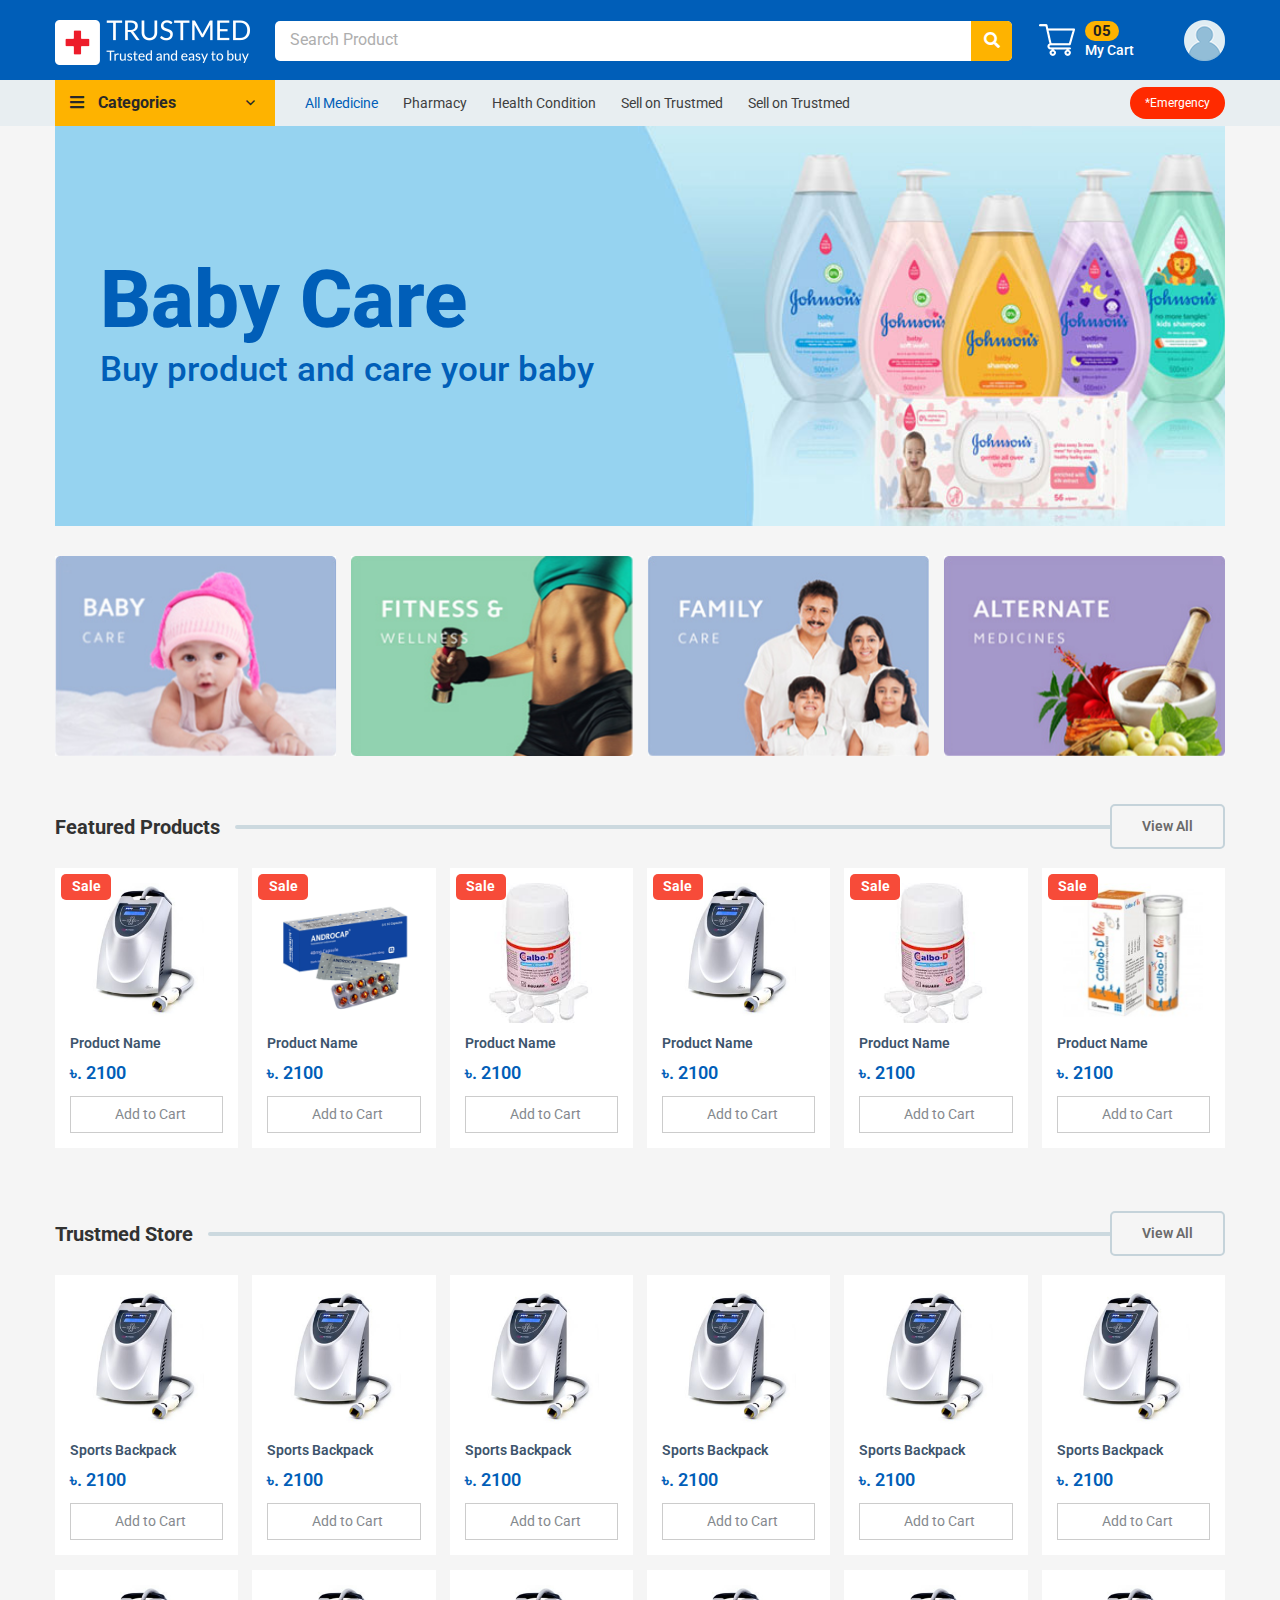
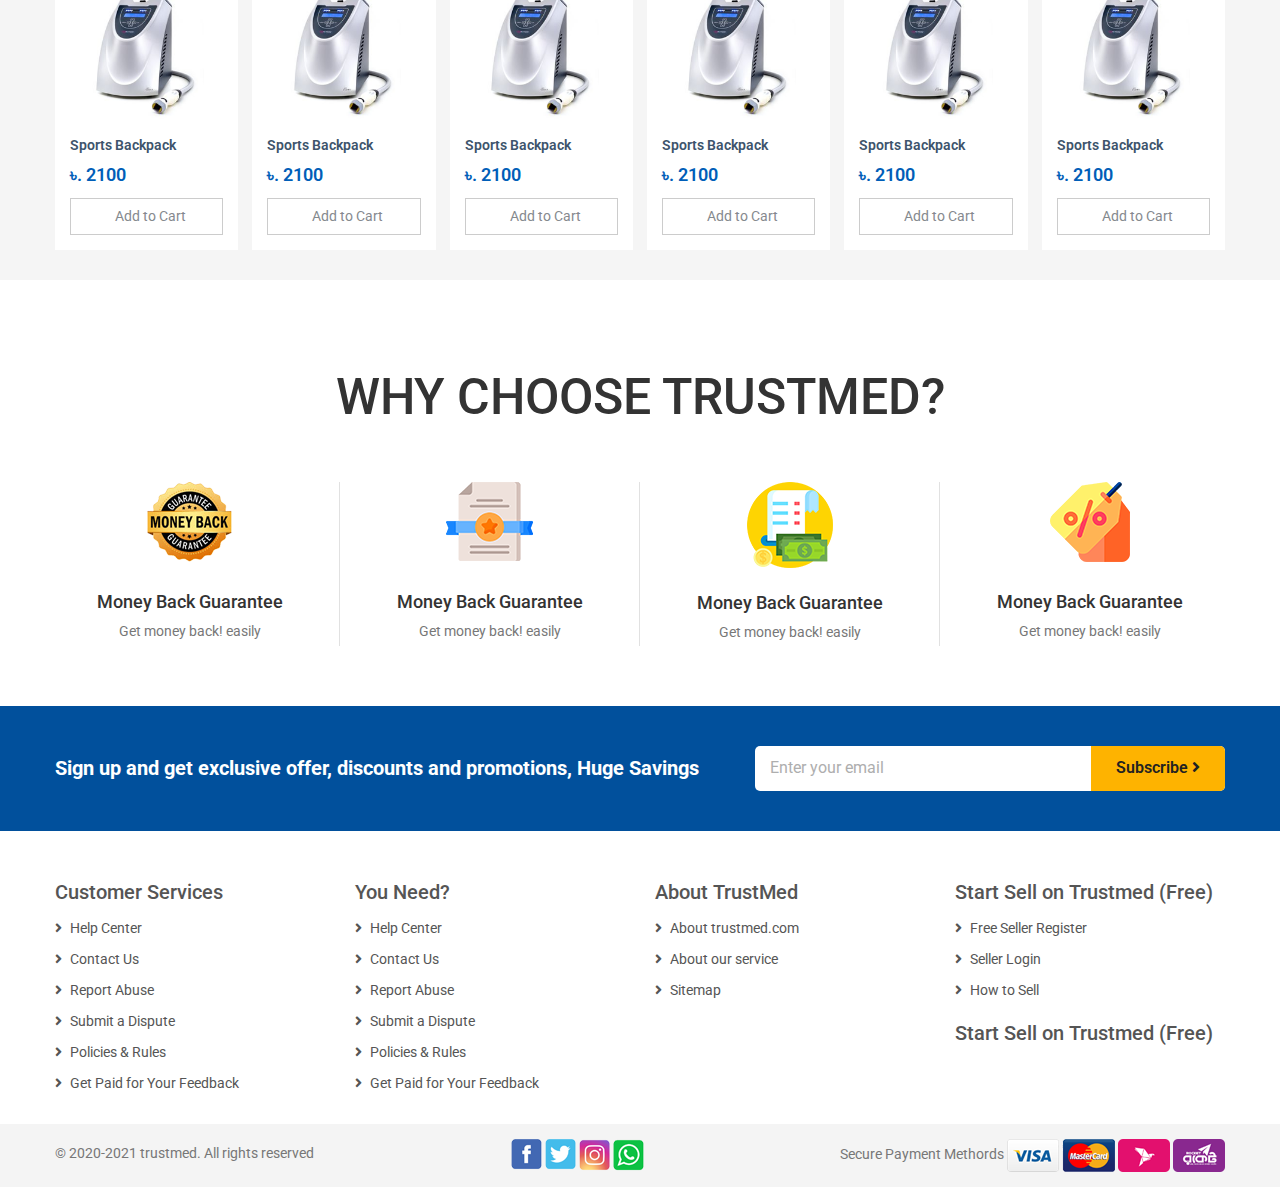
==== commit 28c0a761: "product item style changed" ====
--- a/index.html
+++ b/index.html
@@ -257,7 +257,7 @@
     <!-- offer area end -->
 
     <!-- cat area start -->
-    <section class="cat-area pt-15 pb-15">
+    <section class="product-area pt-15 pb-15">
         <div class="container">
             <div class="row">
                 <div class="col-xl-12">
--- a/assets/css/style.css
+++ b/assets/css/style.css
@@ -353,17 +353,12 @@
 }
 
 .single-product {
-	border: 1px solid #e2e2e2;
-	padding: 10px;
-	padding-top: 15px;
-	transition: 0.2s;
-	background: #fff;
-	min-height: 280px;
-	position: relative;
-	margin-bottom: 30px;
-}
-.single-product:hover {
-	border-color: #feb300;
+    padding: 15px;
+    transition: 0.2s;
+    background: #fff;
+    min-height: 280px;
+    position: relative;
+    margin-bottom: 15px;
 }
 
 .onsale {
@@ -2426,4 +2421,18 @@
 .sort-menu a:hover, .sort-menu a.active {
     color: #005eb8;
     border-color: #005eb8;
+}
+
+.section-heading {
+    margin-bottom: 30px;
+    margin-top: 30px;
+}
+
+.product-area .row {
+    margin: 0 -7px;
+}
+
+.product-area .row [class*=col] {
+    border: none;
+    padding: 0 7px;
 }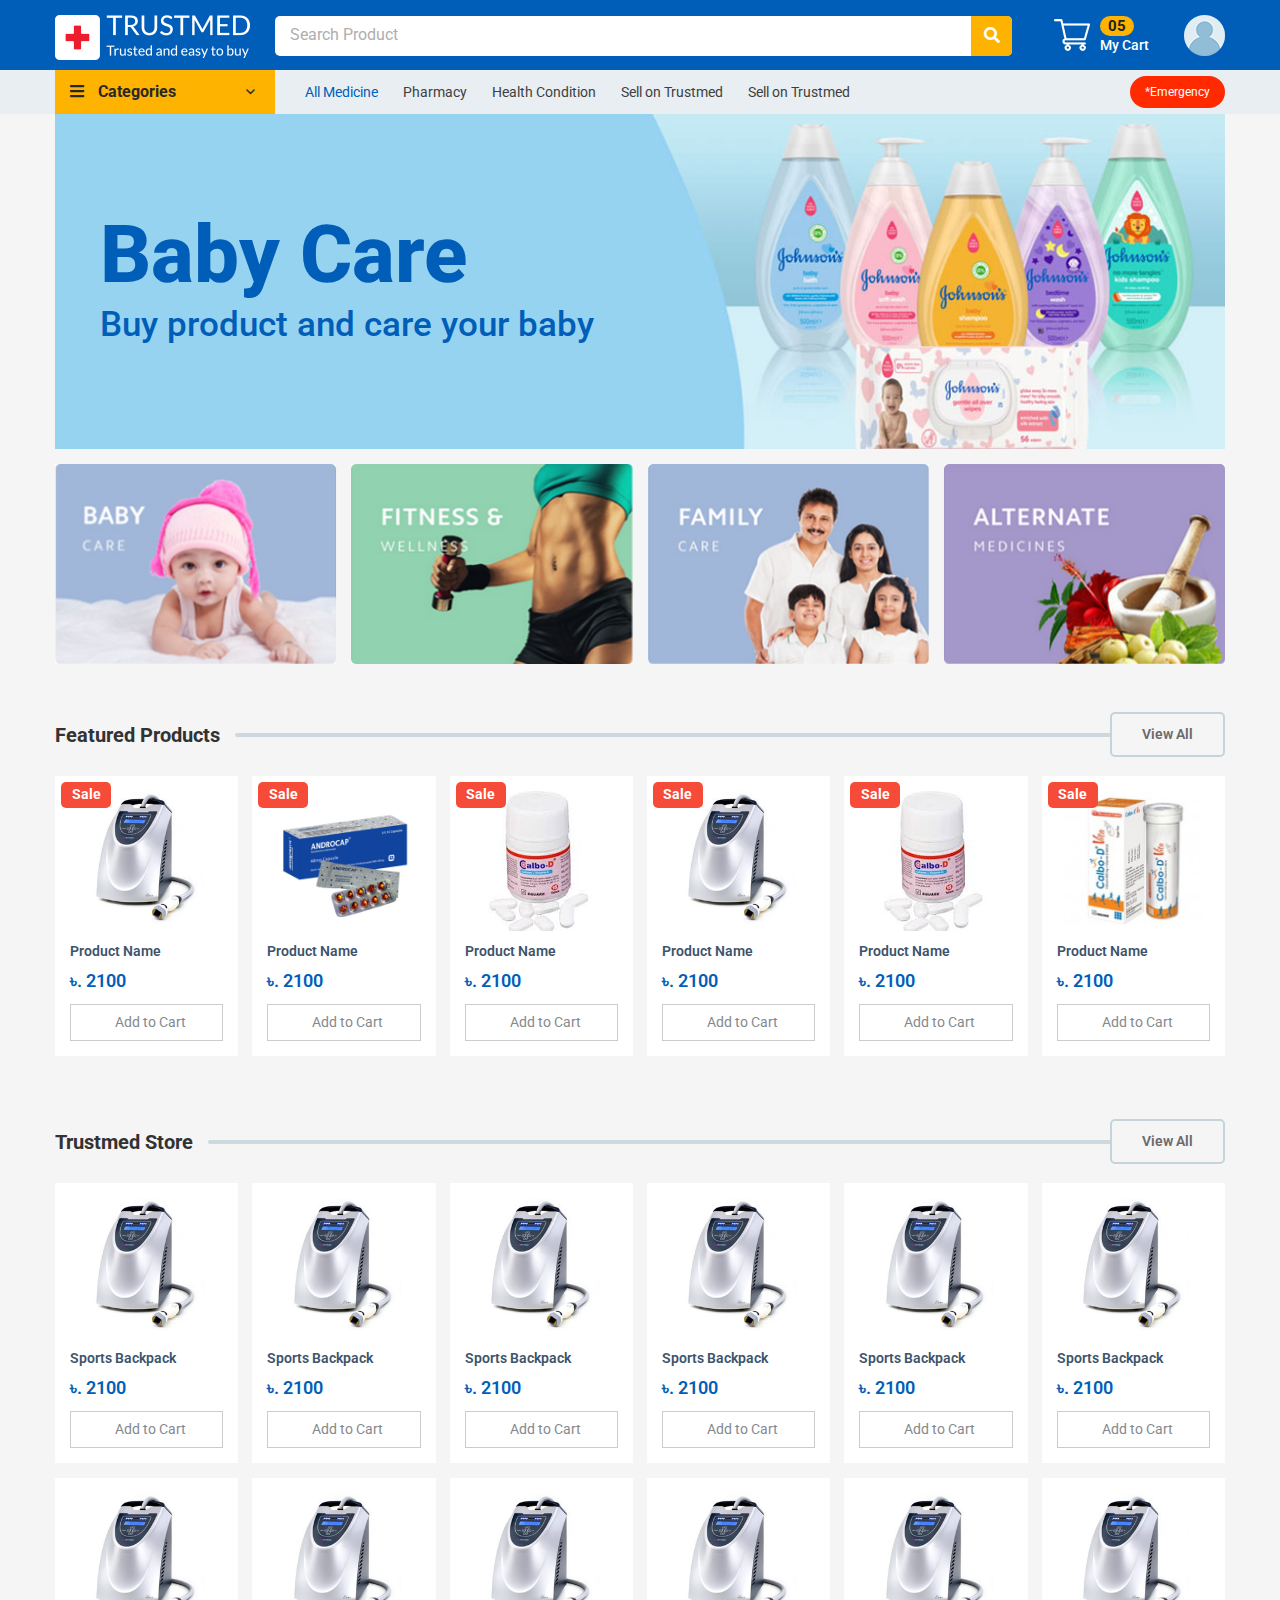
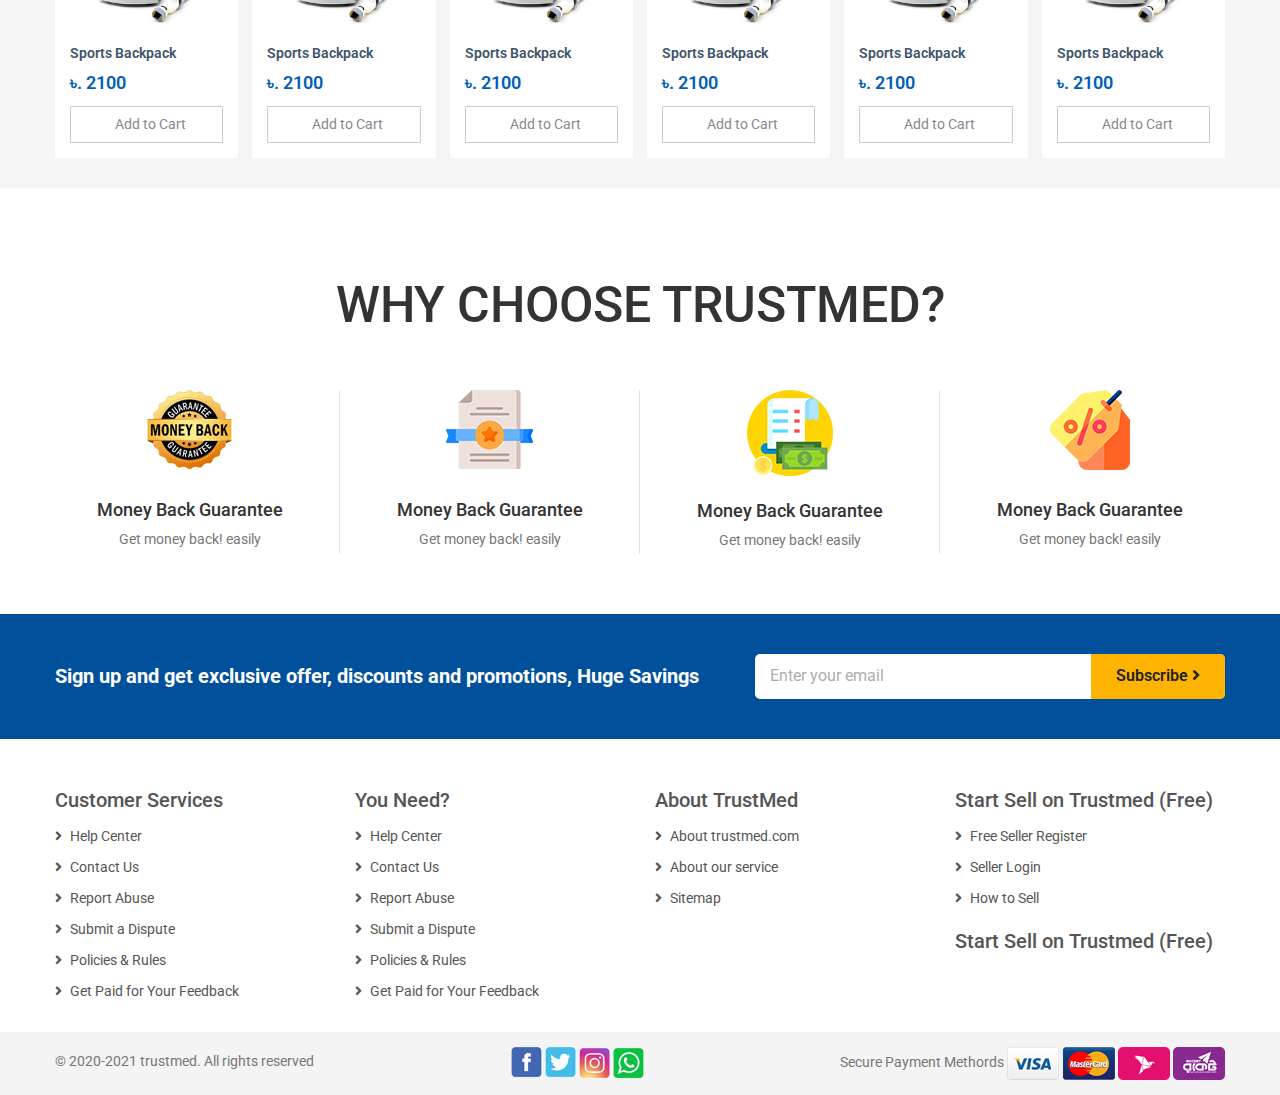
==== commit 0bfac155: "header height decrease, bannaer height increase" ====
--- a/index.html
+++ b/index.html
@@ -229,7 +229,7 @@
     <!-- Banner area end -->
 
     <!-- offer area start -->
-    <section class="offer-area pt-30 pb-15">
+    <section class="offer-area pt-15 pb-15">
         <div class="container">
             <div class="row">
                 <div class="col-xl-12">
--- a/assets/css/style.css
+++ b/assets/css/style.css
@@ -228,7 +228,7 @@
 .nav-cat-btn {
 	background: #feb300;
 	color: #282828;
-	padding: 11px 0;
+	padding: 10px 0;
 	font-size: 16px;
 	padding-left: 15px;
 	cursor: pointer;
@@ -246,9 +246,10 @@
     z-index: 2;
     padding-right: 0;
     cursor: pointer;
-    top: 46px;
+    top: 44px;
     left: 0;
     display: none;
+    box-shadow: 0px 1px 2px 0px #777;
 }
 
 .show-all-cat-btn a {
@@ -1445,7 +1446,7 @@
 }
 
 .header-top {
-	padding: 15px 0;
+	padding: 10px 0;
 }
 .search-by-cat-wrap {
 	position: relative;
@@ -1715,8 +1716,10 @@
 }
 
 .nav-cat-menu >ul > li > a {
-    position:relative;
+    position: relative;
     display: block;
+    font-weight: 500;
+    line-height: 25px;
 }
 
 .nav-cat-menu >ul > li > a:after {
@@ -2068,7 +2071,7 @@
 
 @media (min-width: 992px){
 	.cart-user-wrap .cart-button {
-		transform: translateX(-50px);
+		transform: translateX(-35px);
 	}
 }
 
@@ -2103,7 +2106,7 @@
 }
 
 .single-banner-item {
-    height: 400px;
+    height: 335px;
     background-size: cover;
     background-repeat: no-repeat;
     background-position: center;
